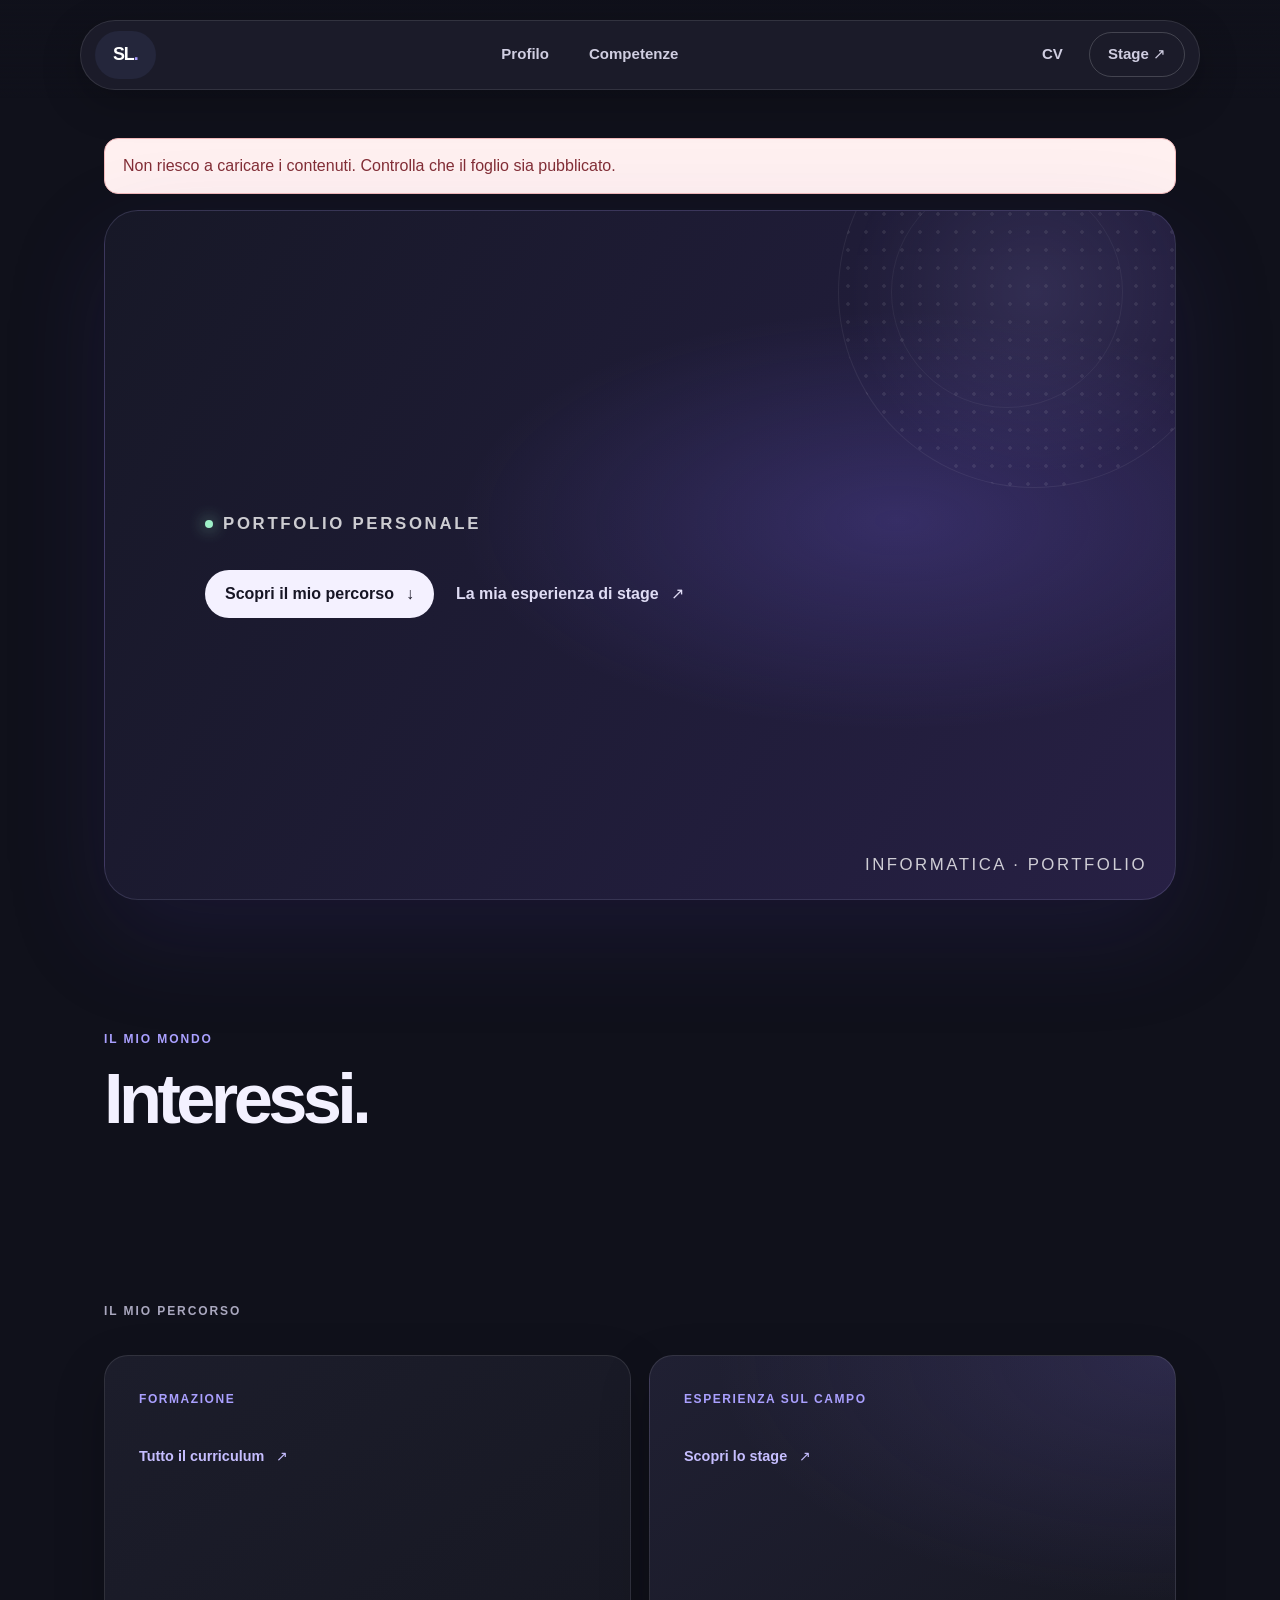
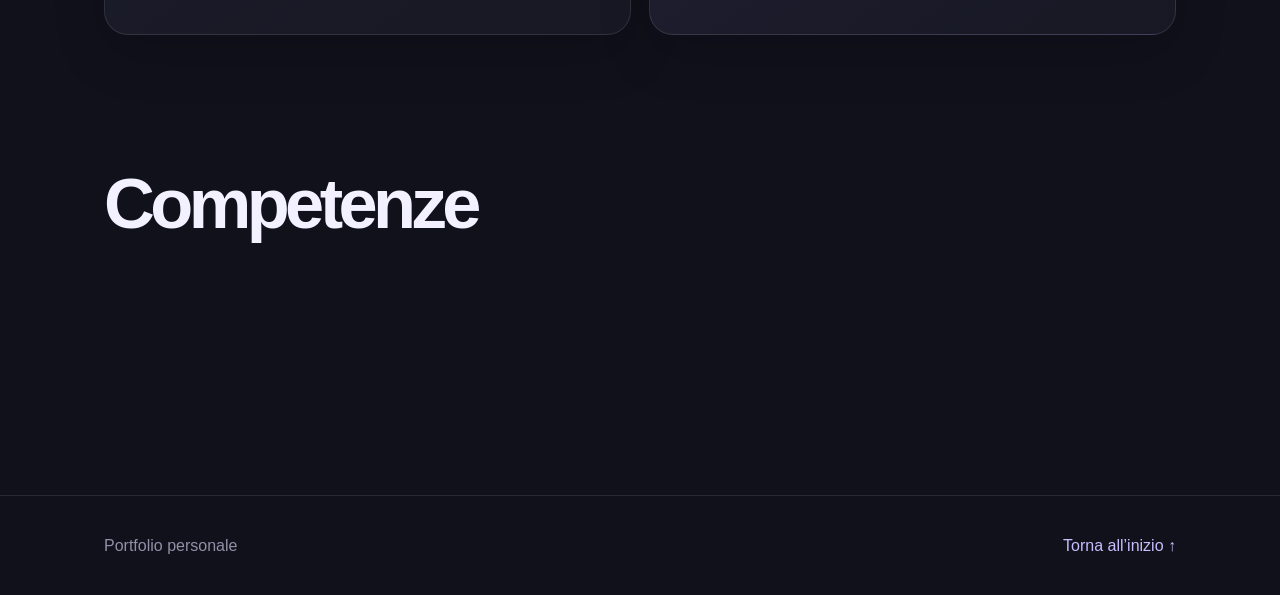
==== index.html @ 1dff55a6 "Add files via upload" ====
<!DOCTYPE html>
<html lang="it">
<head>
  <meta charset="UTF-8">
  <meta name="viewport" content="width=device-width, initial-scale=1">
  <meta name="theme-color" content="#10111b">
  <title>Portfolio personale</title>
  <link rel="stylesheet" href="style.css">
</head>
<body class="home-page">
  <div id="cursore" aria-hidden="true"></div>

  <header>
    <nav class="nav-portafoglio" aria-label="Navigazione principale">
      <a class="marchio" href="#presentazione" aria-current="page" aria-label="Torna all'inizio">SL<span>.</span></a>
      <div class="nav-sezioni">
        <a href="#profilo">Profilo</a>
        <a href="#competenze">Competenze</a>
      </div>
      <div class="nav-pagine">
        <a href="cv.html">CV</a>
        <a href="stage.html">Stage <span aria-hidden="true">↗</span></a>
      </div>
    </nav>
  </header>

  <main>
    <p id="messaggio-errore" hidden></p>

    <section id="presentazione" class="hero" aria-labelledby="nome">
      <canvas id="hero-canvas" class="hero-canvas" aria-hidden="true"></canvas>
      <div class="hero-copy">
        <p class="sovratitolo"><span class="stato-punto"></span> Portfolio personale</p>
        <h1 id="nome"></h1>
        <h2 id="qualifica"></h2>
        <p id="testo" class="hero-descrizione"></p>
        <div class="hero-azioni">
          <a class="pulsante pulsante-chiaro" href="#percorso">Scopri il mio percorso <span aria-hidden="true">↓</span></a>
          <a class="link-hero" href="stage.html">La mia esperienza di stage <span aria-hidden="true">↗</span></a>
        </div>
      </div>
      <p class="hero-coordinate" aria-hidden="true">INFORMATICA · PORTFOLIO</p>
    </section>

    <section id="profilo" class="sezione-portfolio sezione-interessi" aria-labelledby="titolo-interessi">
      <div class="intestazione-sezione">
        <p class="sovratitolo">Il mio mondo</p>
        <h2 id="titolo-interessi">Interessi.</h2>
      </div>
      <div id="lista-passioni"></div>
    </section>

    <section id="percorso" class="sezione-portfolio" aria-labelledby="etichetta-percorso">
      <div class="intestazione-sezione">
        <p id="etichetta-percorso" class="sovratitolo">Il mio percorso</p>
      </div>
      <p id="errore-profilo" class="errore-sezione" hidden></p>
      <div class="griglia-profilo">
        <article class="pannello-profilo">
          <p class="etichetta-pannello">Formazione</p>
          <div id="anteprima-formazione"></div>
          <a class="link-sezione" href="cv.html">Tutto il curriculum <span aria-hidden="true">↗</span></a>
        </article>
        <article class="pannello-profilo pannello-stage">
          <p class="etichetta-pannello">Esperienza sul campo</p>
          <div id="anteprima-stage"></div>
          <a class="link-sezione" href="stage.html">Scopri lo stage <span aria-hidden="true">↗</span></a>
        </article>
      </div>
    </section>

    <section id="competenze" class="sezione-portfolio" aria-labelledby="titolo-competenze">
      <div class="intestazione-sezione">
        <h2 id="titolo-competenze">Competenze</h2>
      </div>
      <div id="lista-competenze" class="lista-competenze"></div>
    </section>
  </main>

  <footer class="footer-portfolio">
    <span>Portfolio personale</span>
    <a href="#presentazione">Torna all’inizio ↑</a>
  </footer>

  <script src="script.js"></script>
</body>
</html>
---- style.css ----
:root {
  font-family: "Segoe UI", Arial, sans-serif;
  color: #1d2033;
  background: #f7f8fc;
  font-synthesis: none;
  text-rendering: optimizeLegibility;
  --colore-testo: #1d2033;
  --colore-secondario: #6d7185;
  --colore-accento: #6258d9;
  --bordo: #e5e7f0;
  --ombra-card: 0 14px 38px rgba(31, 35, 68, 0.07);
}

@view-transition {
  navigation: auto;
}

::view-transition-old(root) {
  animation: pagina-esce 180ms ease-in both;
}

::view-transition-new(root) {
  animation: pagina-entra 650ms cubic-bezier(0.2, 0.75, 0.3, 1) both;
}

@keyframes pagina-esce {
  to {
    opacity: 0;
    filter: blur(6px);
    transform: scale(0.99);
  }
}

@keyframes pagina-entra {
  from {
    opacity: 0;
    filter: blur(12px);
    clip-path: inset(0 0 12% 0 round 28px);
    transform: translateY(18px) scale(0.985);
  }
  to {
    opacity: 1;
    filter: blur(0);
    clip-path: inset(0 0 0 0 round 0);
    transform: translateY(0) scale(1);
  }
}

* {
  box-sizing: border-box;
}

body {
  min-width: 320px;
  min-height: 100vh;
  margin: 0;
  color: var(--colore-testo);
  line-height: 1.65;
  background:
    radial-gradient(ellipse at 8% 0%, rgba(221, 218, 255, 0.65), transparent 34rem),
    #f7f8fc;
}

header {
  position: sticky;
  top: 0;
  z-index: 10;
  padding: 18px 20px 8px;
  background: rgba(247, 248, 252, 0.86);
  backdrop-filter: blur(14px);
}

nav {
  display: flex;
  width: min(100%, 1120px);
  flex-wrap: wrap;
  align-items: center;
  gap: 8px;
  margin: 0 auto;
  padding: 8px;
  border: 1px solid rgba(229, 231, 240, 0.9);
  border-radius: 999px;
  background: rgba(255, 255, 255, 0.9);
  box-shadow: 0 6px 24px rgba(31, 35, 68, 0.06);
}

nav a {
  padding: 9px 18px;
  border-radius: 999px;
  color: #51556b;
  font-size: 0.94rem;
  font-weight: 600;
  text-decoration: none;
  transition: color 160ms ease, background 160ms ease, transform 160ms ease;
}

nav a:hover {
  color: var(--colore-accento);
  background: #f0efff;
}

nav a[aria-current="page"] {
  color: white;
  background: #24263b;
}

main {
  width: min(100%, 1120px);
  margin: 0 auto;
  padding: 48px 24px 88px;
  animation: contenuto-entra 850ms cubic-bezier(0.2, 0.75, 0.3, 1) both;
}

@keyframes contenuto-entra {
  from {
    opacity: 0;
    filter: blur(9px);
    transform: translateY(22px) scale(0.99);
  }
  to {
    opacity: 1;
    filter: blur(0);
    transform: translateY(0) scale(1);
  }
}

main > h1 {
  margin: 0 0 38px;
  font-size: clamp(2.6rem, 7vw, 4.8rem);
  line-height: 1.05;
  letter-spacing: -0.065em;
}

main > section:not(#presentazione) {
  margin-top: 58px;
}

main > section:not(#presentazione) > h2 {
  margin: 0 0 22px;
  font-size: clamp(1.55rem, 3vw, 2rem);
  line-height: 1.2;
  letter-spacing: -0.035em;
}

#presentazione {
  position: relative;
  isolation: isolate;
  display: flex;
  min-height: 340px;
  flex-wrap: wrap;
  align-items: center;
  gap: 32px;
  margin: 10px 0 64px;
  padding: clamp(32px, 7vw, 76px);
  overflow: hidden;
  border: 1px solid rgba(255, 255, 255, 0.12);
  border-radius: 30px;
  color: white;
  background:
    radial-gradient(ellipse at 88% 15%, rgba(145, 131, 255, 0.55), transparent 28rem),
    linear-gradient(125deg, #20233d 5%, #34325f 58%, #51478c 100%);
  box-shadow: 0 24px 60px rgba(43, 40, 91, 0.2);
}

#presentazione::after {
  position: absolute;
  z-index: -1;
  top: -115px;
  right: -55px;
  width: 390px;
  height: 390px;
  border: 1px solid rgba(255, 255, 255, 0.16);
  border-radius: 50%;
  background:
    radial-gradient(circle, rgba(255, 255, 255, 0.2) 1.5px, transparent 2px) 0 0 / 18px 18px,
    radial-gradient(circle at 50% 50%, rgba(180, 170, 255, 0.28), transparent 68%);
  content: "";
  animation: orbita-leggera 24s linear infinite;
}

#presentazione::before {
  position: absolute;
  z-index: -1;
  top: -35px;
  right: 52px;
  width: 230px;
  height: 230px;
  border: 1px solid rgba(255, 255, 255, 0.13);
  border-radius: 50%;
  content: "";
  animation: fluttua 7s ease-in-out infinite;
}

#presentazione > div {
  position: relative;
  z-index: 1;
  flex: 1 1 300px;
}

#presentazione h1 {
  margin: 0;
  font-size: clamp(3rem, 8vw, 6.1rem);
  line-height: 0.98;
  letter-spacing: -0.075em;
}

#presentazione h2 {
  margin: 18px 0 0;
  color: #c4c0ff;
  font-size: clamp(1.1rem, 2.6vw, 1.55rem);
  font-weight: 600;
}

#presentazione p {
  max-width: 58ch;
  margin: 18px 0 0;
  color: rgba(255, 255, 255, 0.78);
  font-size: 1.05rem;
}

#foto {
  position: relative;
  z-index: 1;
  width: 190px;
  height: 190px;
  flex: 0 0 190px;
  border: 4px solid rgba(255, 255, 255, 0.72);
  border-radius: 50%;
  object-fit: cover;
  box-shadow: 0 12px 34px rgba(0, 0, 0, 0.2);
}

#lista-passioni {
  display: grid;
  grid-template-columns: repeat(auto-fit, minmax(min(100%, 250px), 1fr));
  gap: 20px;
}

.card {
  position: relative;
  min-width: 0;
  padding: 22px;
  border: 1px solid var(--bordo);
  border-radius: 20px;
  background: rgba(255, 255, 255, 0.92);
  box-shadow: var(--ombra-card);
  transition: transform 180ms ease, box-shadow 180ms ease, border-color 180ms ease;
}

.card::after {
  position: absolute;
  inset: 0;
  border-radius: inherit;
  background: radial-gradient(
    280px circle at var(--luce-x, 50%) var(--luce-y, 0%),
    rgba(112, 100, 232, 0.11),
    transparent 72%
  );
  content: "";
  opacity: 0;
  pointer-events: none;
  transition: opacity 220ms ease;
}

.card:hover {
  transform: translateY(-6px) scale(1.01);
  border-color: #d3d0fa;
  box-shadow: 0 20px 42px rgba(31, 35, 68, 0.11);
}

.card:hover::after {
  opacity: 1;
}

#lista-passioni .card {
  padding: 0 0 22px;
  overflow: hidden;
}

#lista-passioni .card img {
  display: block;
  width: 100%;
  height: auto;
  aspect-ratio: 3 / 2;
  margin: 0 0 18px;
  border-radius: 19px 19px 0 0;
  background: #eef0f7;
  object-fit: contain;
  transition: transform 350ms cubic-bezier(0.2, 0.75, 0.3, 1);
}

#lista-passioni .card:hover img {
  transform: scale(1.035);
}

#lista-passioni .card h3,
#lista-passioni .card p {
  margin-right: 22px;
  margin-left: 22px;
}

#lista-passioni .card h3 {
  margin-top: 0;
  margin-bottom: 6px;
  font-size: 1.15rem;
}

#lista-passioni .card p,
.card p {
  color: var(--colore-secondario);
}

.lista-cv {
  display: grid;
  grid-template-columns: repeat(auto-fit, minmax(min(100%, 245px), 1fr));
  gap: 16px;
}

.lista-cv .card h3 {
  margin: 0 0 8px;
  font-size: 1.08rem;
}

.lista-cv .card p {
  margin: 6px 0 0;
}

.lista-stage {
  display: flex;
  flex-direction: column;
  gap: 28px;
}

.stage-card {
  display: flow-root;
}

.stage-card h2 {
  margin-top: 0;
  font-size: 1.45rem;
  letter-spacing: -0.03em;
}

.stage-card h3,
.stage-blocco > h3 {
  margin-bottom: 8px;
  font-size: 1.05rem;
}

.stage-card img {
  display: block;
  width: 155px;
  max-width: 40%;
  height: auto;
  float: left;
  margin: 0 22px 16px 0;
  border: 1px solid var(--bordo);
  border-radius: 14px;
}

.stage-card p {
  margin: 6px 0;
}

.stage-card ul {
  margin-top: 4px;
  padding-left: 22px;
  color: var(--colore-secondario);
}

.stage-relazione-testo {
  margin: 0;
  padding: 22px 24px;
  border-left: 3px solid #8a82ed;
  border-radius: 0 16px 16px 0;
  color: #555a70;
  background: rgba(255, 255, 255, 0.72);
  white-space: pre-line;
}

.competenza {
  margin-bottom: 20px;
}

.competenza p {
  display: flex;
  justify-content: space-between;
  margin: 0 0 8px;
  font-weight: 600;
}

.barra {
  height: 10px;
  overflow: hidden;
  border-radius: 999px;
  background: #e5e6f0;
}

.barra-piena {
  height: 100%;
  border-radius: inherit;
  background: linear-gradient(90deg, #6f65e8, #9b75ef);
  transform: scaleX(0);
  transform-origin: left;
  transition: transform 900ms cubic-bezier(0.2, 0.75, 0.3, 1);
}

.barra-piena.completa {
  transform: scaleX(1);
}

.entra {
  opacity: 0;
  transform: translateY(18px);
  transition:
    opacity 650ms ease var(--ritardo, 0ms),
    transform 650ms cubic-bezier(0.2, 0.75, 0.3, 1) var(--ritardo, 0ms);
}

.entra.visibile {
  opacity: 1;
  transform: translateY(0);
}

@keyframes orbita-leggera {
  to {
    transform: rotate(360deg);
  }
}

@keyframes fluttua {
  0%, 100% {
    transform: translateY(0);
  }
  50% {
    transform: translateY(14px);
  }
}

#messaggio-errore {
  padding: 14px 18px;
  border: 1px solid #f3babb;
  border-radius: 14px;
  color: #832e36;
  background: #fff0f0;
}

footer {
  display: flex;
  min-height: 100px;
  flex-wrap: wrap;
  align-items: center;
  justify-content: space-between;
  gap: 16px;
  padding: 24px max(24px, calc((100% - 1072px) / 2));
  border-top: 1px solid var(--bordo);
  color: var(--colore-secondario);
  background: rgba(255, 255, 255, 0.68);
}

footer p {
  margin: 4px 0;
}

@media (max-width: 600px) {
  header {
    padding: 12px 12px 4px;
  }

  nav {
    justify-content: center;
    gap: 2px;
    padding: 6px;
  }

  nav a {
    padding: 8px 13px;
    font-size: 0.9rem;
  }

  main {
    padding: 32px 16px 60px;
  }

  #presentazione {
    min-height: 0;
    gap: 24px;
    margin-top: 8px;
    margin-bottom: 48px;
    padding: 34px 26px;
    border-radius: 24px;
  }

  #foto {
    width: 138px;
    height: 138px;
    flex-basis: 138px;
  }

  main > section:not(#presentazione) {
    margin-top: 44px;
  }

  .stage-card img {
    width: 112px;
    margin-right: 16px;
  }

  .stage-relazione-testo {
    padding: 18px;
  }
}

@media (prefers-reduced-motion: reduce) {
  *,
  *::before,
  *::after {
    scroll-behavior: auto !important;
    animation-duration: 0.01ms !important;
    transition-duration: 0.01ms !important;
  }
}

/* Portfolio interattivo */
.home-page {
  --colore-testo: #f4f2ff;
  --colore-secondario: #aaa8bf;
  --colore-accento: #aaa0ff;
  --bordo: rgba(255, 255, 255, 0.1);
  --ombra-card: 0 18px 52px rgba(0, 0, 0, 0.2);
  color: var(--colore-testo);
  background: #10111b;
}

  .pagina-portfolio {
    --colore-testo: #f4f2ff;
    --colore-secondario: #aaa8bf;
    --colore-accento: #aaa0ff;
    --bordo: rgba(255, 255, 255, 0.1);
    --ombra-card: 0 18px 52px rgba(0, 0, 0, 0.2);
    color: var(--colore-testo);
    background: #10111b;
  }

  .pagina-portfolio header {
    padding: 20px 24px 8px;
    background: linear-gradient(rgba(16, 17, 27, 0.92), rgba(16, 17, 27, 0));
    backdrop-filter: none;
  }

  .pagina-portfolio main {
    padding-top: 30px;
  }

  .pagina-portfolio main > h1 {
    color: #f3f1ff;
  }

  .pagina-portfolio main > section:not(#presentazione) > h2 {
    color: #f3f1ff;
  }

  .pagina-portfolio .card {
    border-color: rgba(255, 255, 255, 0.1);
    background: #1b1c29;
  }

  .pagina-portfolio .card h3,
  .pagina-portfolio .stage-card h2 {
    color: #f4f2ff;
  }

  .pagina-portfolio .stage-relazione-testo {
    border-left-color: #8a82ed;
    color: #cfcede;
    background: #1b1c29;
  }

  .pagina-portfolio footer {
    border-color: rgba(255, 255, 255, 0.1);
    color: #9290a8;
    background: #10111b;
  }

  .pagina-portfolio #messaggio-errore {
    border-color: rgba(240, 130, 145, 0.3);
    color: #ffc7d0;
    background: rgba(110, 34, 52, 0.2);
  }

  .home-page header {
    padding: 20px 24px 8px;
    background: linear-gradient(rgba(16, 17, 27, 0.92), rgba(16, 17, 27, 0));
    backdrop-filter: none;
  }

  .nav-portafoglio {
    justify-content: space-between;
    gap: 16px;
    padding: 10px 14px;
    border-color: rgba(255, 255, 255, 0.1);
    background: rgba(31, 31, 47, 0.78);
    box-shadow: 0 12px 40px rgba(0, 0, 0, 0.22);
    backdrop-filter: blur(16px);
  }

  .nav-portafoglio a {
    color: #d0cee1;
  }

  .nav-portafoglio a:hover {
    color: white;
    background: rgba(168, 156, 255, 0.12);
  }

  .nav-portafoglio .marchio {
    color: white;
    font-size: 1.12rem;
    font-weight: 800;
    letter-spacing: -0.06em;
  }

  .marchio span {
    color: #a99cff;
  }

  .nav-sezioni,
  .nav-pagine {
    display: flex;
    align-items: center;
    gap: 4px;
  }

  .nav-pagine {
    gap: 8px;
  }

  .nav-pagine a:last-child {
    border: 1px solid rgba(255, 255, 255, 0.18);
  }

  .home-page main {
    padding-top: 24px;
  }

  .home-page #presentazione {
    min-height: min(690px, calc(100svh - 120px));
    align-items: center;
    margin: 0 0 130px;
    padding: clamp(38px, 8vw, 100px);
    border: 1px solid rgba(193, 183, 255, 0.16);
    border-radius: 34px;
    background:
      radial-gradient(ellipse at 74% 45%, rgba(111, 91, 216, 0.27), transparent 39%),
      linear-gradient(120deg, #171827, #211d3b 65%, #272044);
    box-shadow: 0 36px 100px rgba(74, 56, 162, 0.17);
  }

  .hero-canvas {
    position: absolute;
    z-index: 0;
    inset: 0;
    width: 100%;
    height: 100%;
    opacity: 0.85;
    pointer-events: none;
  }

  .home-page #presentazione::before,
  .home-page #presentazione::after {
    opacity: 0.42;
  }

  .home-page .hero-copy {
    max-width: 720px;
  }

  .sovratitolo {
    margin: 0 0 18px;
    color: #aaa0ff;
    font-size: 0.75rem;
    font-weight: 700;
    letter-spacing: 0.16em;
    text-transform: uppercase;
  }

  .hero-copy .sovratitolo {
    display: flex;
    align-items: center;
    gap: 10px;
    color: #c4bbff;
  }

  .stato-punto {
    width: 8px;
    height: 8px;
    border-radius: 50%;
    background: #9ff1c8;
    box-shadow: 0 0 16px rgba(159, 241, 200, 0.9);
  }

  .home-page #presentazione h1 {
    max-width: 800px;
    overflow-wrap: anywhere;
    font-size: clamp(3.5rem, 10vw, 8rem);
  }

  .home-page #presentazione h2 {
    margin-top: 22px;
    color: #b9afff;
    font-size: clamp(1.2rem, 3vw, 1.8rem);
  }

  .home-page #presentazione .hero-descrizione {
    max-width: 54ch;
    margin-top: 20px;
    color: #cfcede;
  }

  .hero-azioni {
    display: flex;
    flex-wrap: wrap;
    align-items: center;
    gap: 22px;
    margin-top: 32px;
  }

  .pulsante,
  .link-hero,
  .link-sezione {
    display: inline-flex;
    align-items: center;
    justify-content: center;
    gap: 12px;
    font-weight: 650;
    text-decoration: none;
    transition: transform 180ms ease, color 180ms ease, background 180ms ease;
  }

  .pulsante {
    min-height: 48px;
    padding: 0 20px;
    border-radius: 999px;
  }

  .pulsante-chiaro {
    color: #171625;
    background: #f4f1ff;
  }

  .pulsante:hover,
  .link-hero:hover,
  .link-sezione:hover {
    transform: translateY(-2px);
  }

  .pulsante-chiaro:hover {
    background: white;
  }

  .link-hero {
    color: #dfdcf4;
  }

  .hero-coordinate {
    position: absolute;
    right: 28px;
    bottom: 20px;
    margin: 0;
    color: rgba(224, 220, 255, 0.5);
    font-size: 0.65rem;
    letter-spacing: 0.15em;
  }

.home-page main > section.sezione-portfolio:not(#presentazione) {
    margin-top: 0;
    margin-bottom: 132px;
    scroll-margin-top: 110px;
  }

  .intestazione-sezione {
    max-width: 660px;
    margin-bottom: 34px;
  }

  .intestazione-sezione .sovratitolo {
    margin-bottom: 12px;
  }

  .home-page .intestazione-sezione h2,
  .sezione-contatti h2 {
    margin: 0;
    color: #f3f1ff;
    font-size: clamp(2.2rem, 5.5vw, 4.6rem);
    line-height: 1.05;
    letter-spacing: -0.065em;
  }

  .intestazione-sezione > p:last-child,
  .sezione-contatti > p:not(.sovratitolo) {
    max-width: 58ch;
    color: var(--colore-secondario);
  }

  .griglia-profilo {
    display: grid;
    grid-template-columns: repeat(2, minmax(0, 1fr));
    gap: 18px;
  }

  .pannello-profilo {
    min-height: 280px;
    padding: clamp(22px, 4vw, 34px);
    border: 1px solid rgba(255, 255, 255, 0.1);
    border-radius: 24px;
    background: linear-gradient(145deg, #1c1d2b, #171823);
    box-shadow: var(--ombra-card);
  }

  .pannello-stage {
    background:
      radial-gradient(ellipse at 100% 0%, rgba(116, 98, 205, 0.2), transparent 62%),
      linear-gradient(145deg, #202033, #171823);
  }

  .etichetta-pannello {
    margin: 0 0 25px;
    color: #aaa0ff;
    font-size: 0.75rem;
    font-weight: 700;
    letter-spacing: 0.13em;
    text-transform: uppercase;
  }

  .riga-percorso {
    padding: 0 0 16px;
    margin-bottom: 16px;
    border-bottom: 1px solid rgba(255, 255, 255, 0.09);
  }

  .riga-percorso:last-child {
    border-bottom: 0;
  }

  .riga-percorso h3 {
    margin: 5px 0;
    color: #f4f2ff;
    font-size: 1.16rem;
  }

  .riga-percorso p {
    margin: 4px 0;
    color: #aaa8bf;
  }

  .riga-percorso .periodo-percorso {
    color: #b9afff;
    font-size: 0.78rem;
    font-weight: 650;
    letter-spacing: 0.04em;
  }

  .link-sezione {
    margin-top: 10px;
    color: #c6beff;
    font-size: 0.9rem;
  }

  .interessi-profilo {
    margin-top: 42px;
  }

  .interessi-profilo > .etichetta-pannello {
    margin-bottom: 16px;
  }

  .home-page #lista-passioni .card {
    border-color: rgba(255, 255, 255, 0.1);
    background: #1b1c29;
  }

  .home-page #lista-passioni .card h3 {
    color: #f5f3ff;
  }

  .home-page #lista-passioni .card p {
    color: #aaa8bf;
  }

  .home-page #lista-passioni .card img {
    background: #222334;
  }

  .lista-competenze {
    display: grid;
    grid-template-columns: repeat(auto-fit, minmax(min(100%, 280px), 1fr));
    gap: 16px;
  }

  .home-page .competenza {
    padding: 22px;
    margin: 0;
    border: 1px solid rgba(255, 255, 255, 0.09);
    border-radius: 18px;
    background: #1b1c29;
  }

  .home-page .competenza p {
    color: #f1efff;
  }

  .home-page .barra {
    background: #303044;
  }

  .contenuto-da-completare {
    display: flex;
    min-height: 210px;
    align-items: center;
    gap: 26px;
    padding: 28px;
    border: 1px dashed rgba(185, 175, 255, 0.28);
    border-radius: 24px;
    background: radial-gradient(ellipse at 15% 50%, rgba(99, 82, 185, 0.12), transparent 55%);
  }

  .contenuto-da-completare p {
    max-width: 42ch;
    margin: 0;
    color: #b8b5ca;
    font-size: 1.05rem;
  }

  .numero-sezione {
    color: rgba(170, 160, 255, 0.28);
    font-size: clamp(3rem, 10vw, 6rem);
    font-weight: 800;
    letter-spacing: -0.08em;
  }

  .sezione-contatti {
    padding: clamp(26px, 6vw, 58px);
    border: 1px solid rgba(255, 255, 255, 0.1);
    border-radius: 28px;
    background:
      radial-gradient(ellipse at 90% 10%, rgba(115, 96, 212, 0.25), transparent 45%),
      #1a1a2a;
  }

  .sezione-contatti h2 {
    max-width: 800px;
  }

  .sezione-contatti > p:not(.sovratitolo) {
    max-width: 55ch;
    margin-bottom: 0;
  }

  .footer-portfolio {
    display: flex;
    justify-content: space-between;
    gap: 18px;
    padding: 26px max(24px, calc((100% - 1072px) / 2));
    border-color: rgba(255, 255, 255, 0.1);
    color: #9290a8;
    background: #10111b;
  }

  .footer-portfolio a {
    color: #c6beff;
    text-decoration: none;
  }

  .errore-sezione {
    padding: 14px;
    border: 1px solid rgba(240, 130, 145, 0.3);
    border-radius: 12px;
    color: #ffc7d0;
    background: rgba(110, 34, 52, 0.2);
  }

  #cursore {
    position: fixed;
    z-index: 100;
    top: 0;
    left: 0;
    width: 14px;
    height: 14px;
    border: 1px solid rgba(228, 222, 255, 0.9);
    border-radius: 50%;
    background: rgba(183, 169, 255, 0.38);
    opacity: 0;
    pointer-events: none;
    transition: width 180ms ease, height 180ms ease, background 180ms ease, opacity 180ms ease;
  }

  .cursore-attivo,
  .cursore-attivo a,
  .cursore-attivo button {
    cursor: none;
  }

  .cursore-attivo #cursore {
    opacity: 1;
  }

  #cursore.cursore-attivo {
    width: 38px;
    height: 38px;
    background: rgba(183, 169, 255, 0.16);
  }

  @media (max-width: 700px) {
    .pagina-portfolio header {
      padding: 12px 12px 4px;
    }

    .pagina-portfolio main {
      padding: 24px 16px 60px;
    }

    .home-page header {
      padding: 12px 12px 4px;
    }

    .nav-portafoglio {
      flex-wrap: wrap;
      gap: 4px;
      padding: 7px;
    }

    .nav-portafoglio a {
      padding: 8px 10px;
      font-size: 0.82rem;
    }

    .nav-sezioni {
      order: 3;
      width: 100%;
      justify-content: center;
      border-top: 1px solid rgba(255, 255, 255, 0.08);
      padding-top: 4px;
    }

    .home-page main {
      padding: 20px 16px 58px;
    }

    .home-page #presentazione {
      min-height: 570px;
      margin-bottom: 88px;
      padding: 34px 25px;
      border-radius: 26px;
    }

    .home-page #presentazione h1 {
      font-size: clamp(3rem, 14vw, 5.4rem);
    }

    .hero-coordinate {
      right: 17px;
      font-size: 0.55rem;
    }

    .home-page main > section.sezione-portfolio:not(#presentazione) {
      margin-bottom: 90px;
    }

    .griglia-profilo {
      grid-template-columns: 1fr;
    }

    .contenuto-da-completare {
      min-height: 170px;
      gap: 16px;
      padding: 20px;
    }

    #cursore,
    #cursore.cursore-attivo {
      display: none;
    }

    .cursore-attivo,
    .cursore-attivo a,
    .cursore-attivo button {
      cursor: auto;
    }
  }

  .entra {
    opacity: 1;
    transform: none;
  }

  .barra-piena {
    transform: none;
  }

  main {
    animation: none;
  }

  ::view-transition-old(root),
  ::view-transition-new(root) {
    animation-duration: 0.01ms !important;
  }
}
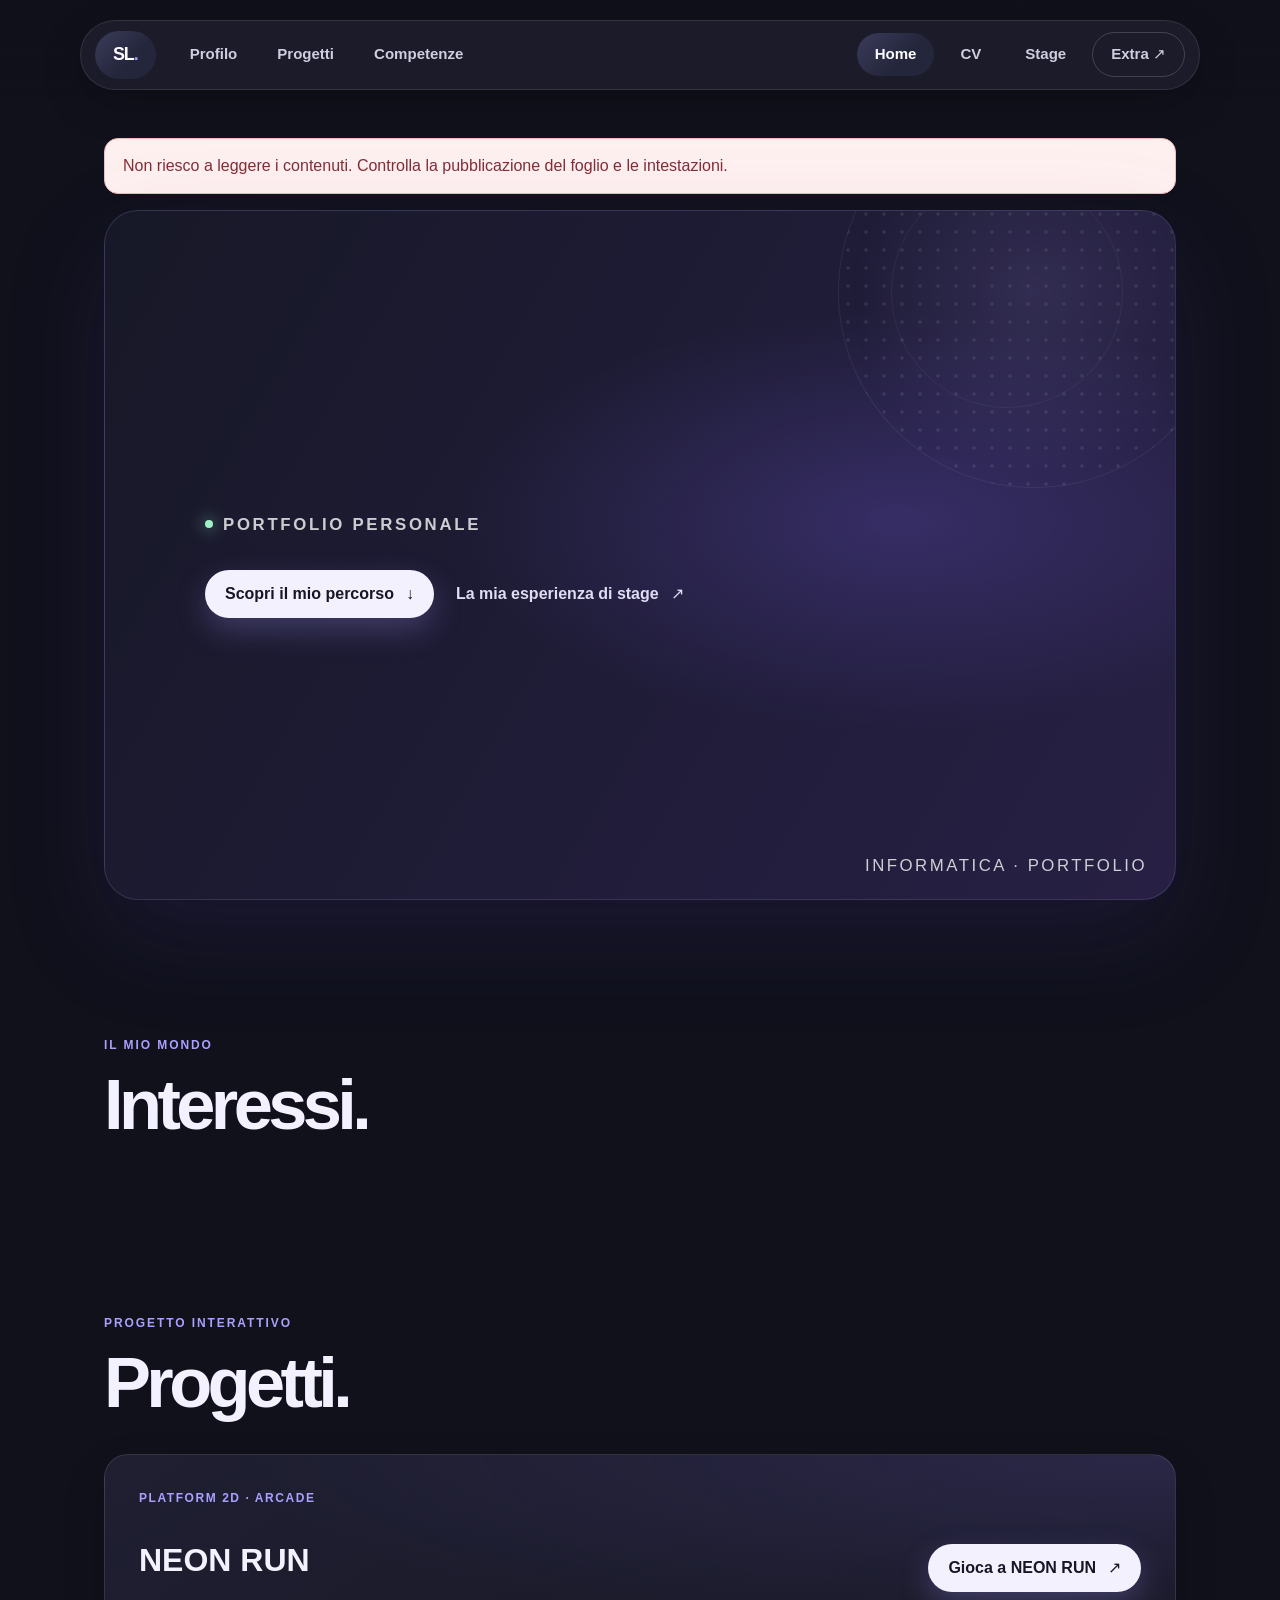
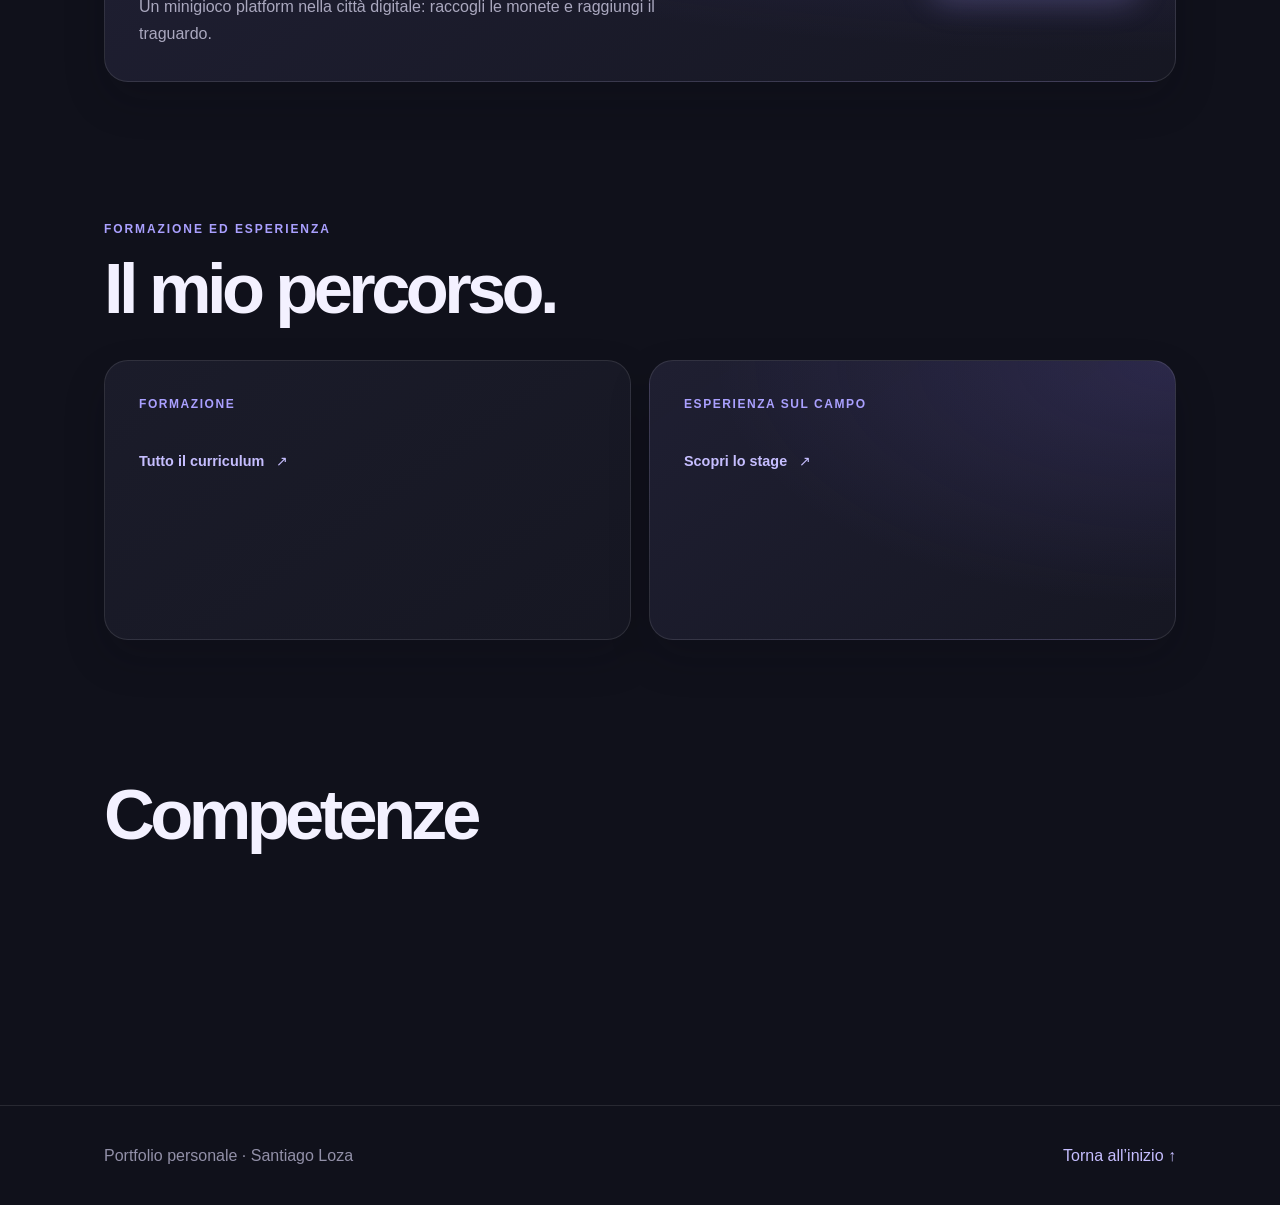
==== commit 35c2a7ea: "Add files via upload" ====
--- a/index.html
+++ b/index.html
@@ -4,27 +4,37 @@
   <meta charset="UTF-8">
   <meta name="viewport" content="width=device-width, initial-scale=1">
   <meta name="theme-color" content="#10111b">
-  <title>Portfolio personale</title>
+  <meta name="description" content="Portfolio personale di Santiago Loza: percorso scolastico, competenze informatiche, esperienza di stage e progetti.">
+  <title>Santiago Loza - Portfolio personale</title>
   <link rel="stylesheet" href="style.css">
 </head>
 <body class="home-page">
   <div id="cursore" aria-hidden="true"></div>
+  <a class="salta-contenuto" href="#contenuto-principale">Salta al contenuto</a>
 
   <header>
     <nav class="nav-portafoglio" aria-label="Navigazione principale">
       <a class="marchio" href="#presentazione" aria-current="page" aria-label="Torna all'inizio">SL<span>.</span></a>
-      <div class="nav-sezioni">
-        <a href="#profilo">Profilo</a>
-        <a href="#competenze">Competenze</a>
-      </div>
-      <div class="nav-pagine">
-        <a href="cv.html">CV</a>
-        <a href="stage.html">Stage <span aria-hidden="true">↗</span></a>
+      <button class="nav-toggle" type="button" aria-controls="menu-navigazione" aria-expanded="false" aria-label="Apri navigazione">
+        <span></span><span></span><span></span>
+      </button>
+      <div class="nav-menu" id="menu-navigazione">
+        <div class="nav-sezioni">
+          <a href="#profilo">Profilo</a>
+          <a href="#progetti">Progetti</a>
+          <a href="#competenze">Competenze</a>
+        </div>
+        <div class="nav-pagine">
+          <a href="index.html" aria-current="page">Home</a>
+          <a href="cv.html">CV</a>
+          <a href="stage.html">Stage</a>
+          <a href="extra.html">Extra <span aria-hidden="true">↗</span></a>
+        </div>
       </div>
     </nav>
   </header>
 
-  <main>
+  <main id="contenuto-principale" tabindex="-1">
     <p id="messaggio-errore" hidden></p>
 
     <section id="presentazione" class="hero" aria-labelledby="nome">
@@ -50,9 +60,29 @@
       <div id="lista-passioni"></div>
     </section>
 
+    <section id="progetti" class="sezione-portfolio" aria-labelledby="titolo-progetti">
+      <div class="intestazione-sezione">
+        <p class="sovratitolo">Progetto interattivo</p>
+        <h2 id="titolo-progetti">Progetti.</h2>
+      </div>
+      <article class="pannello-profilo pannello-stage progetto-neon-run">
+        <div>
+          <p class="etichetta-pannello">Platform 2D · Arcade</p>
+          <h3>NEON RUN</h3>
+          <p class="progetto-neon-descrizione">
+            Un minigioco platform nella città digitale: raccogli le monete e raggiungi il traguardo.
+          </p>
+        </div>
+        <a class="pulsante pulsante-chiaro" href="gioco.html">
+          Gioca a NEON RUN <span aria-hidden="true">↗</span>
+        </a>
+      </article>
+    </section>
+
     <section id="percorso" class="sezione-portfolio" aria-labelledby="etichetta-percorso">
       <div class="intestazione-sezione">
-        <p id="etichetta-percorso" class="sovratitolo">Il mio percorso</p>
+        <p class="sovratitolo">Formazione ed esperienza</p>
+        <h2 id="etichetta-percorso">Il mio percorso.</h2>
       </div>
       <p id="errore-profilo" class="errore-sezione" hidden></p>
       <div class="griglia-profilo">
@@ -78,7 +108,7 @@
   </main>
 
   <footer class="footer-portfolio">
-    <span>Portfolio personale</span>
+    <span>Portfolio personale · Santiago Loza</span>
     <a href="#presentazione">Torna all’inizio ↑</a>
   </footer>
 
--- a/style.css
+++ b/style.css
@@ -58,7 +58,20 @@
   line-height: 1.65;
   background:
     radial-gradient(ellipse at 8% 0%, rgba(221, 218, 255, 0.65), transparent 34rem),
-    #f7f8fc;
+    linear-gradient(180deg, #f8f9ff 0%, #eff2fb 100%);
+}
+
+body::before {
+  position: fixed;
+  inset: 0 auto auto 0;
+  z-index: -1;
+  width: 28rem;
+  height: 28rem;
+  border-radius: 50%;
+  background: rgba(166, 156, 255, 0.12);
+  filter: blur(80px);
+  content: "";
+  pointer-events: none;
 }
 
 header {
@@ -240,10 +253,11 @@
   position: relative;
   min-width: 0;
   padding: 22px;
-  border: 1px solid var(--bordo);
-  border-radius: 20px;
-  background: rgba(255, 255, 255, 0.92);
-  box-shadow: var(--ombra-card);
+  border: 1px solid rgba(170, 175, 214, 0.4);
+  border-radius: 22px;
+  background:
+    linear-gradient(180deg, rgba(255, 255, 255, 0.96), rgba(248, 249, 255, 0.9));
+  box-shadow: 0 18px 44px rgba(39, 45, 80, 0.08);
   transition: transform 180ms ease, box-shadow 180ms ease, border-color 180ms ease;
 }
 
@@ -264,8 +278,8 @@
 
 .card:hover {
   transform: translateY(-6px) scale(1.01);
-  border-color: #d3d0fa;
-  box-shadow: 0 20px 42px rgba(31, 35, 68, 0.11);
+  border-color: rgba(123, 111, 232, 0.45);
+  box-shadow: 0 22px 46px rgba(31, 35, 68, 0.12);
 }
 
 .card:hover::after {
@@ -516,8 +530,13 @@
   *::before,
   *::after {
     scroll-behavior: auto !important;
-    animation-duration: 0.01ms !important;
-    transition-duration: 0.01ms !important;
+    animation: none !important;
+    transition: none !important;
+  }
+
+  ::view-transition-old(root),
+  ::view-transition-new(root) {
+    animation: none !important;
   }
 }
 
@@ -588,6 +607,113 @@
     background: rgba(110, 34, 52, 0.2);
   }
 
+  .extra-intestazione {
+    max-width: 760px;
+    margin-bottom: 42px;
+  }
+
+  .extra-intestazione .sovratitolo {
+    margin-bottom: 14px;
+  }
+
+  .extra-intestazione h1 {
+    margin: 0;
+    color: #f3f1ff;
+    font-size: clamp(2.8rem, 8vw, 5.2rem);
+    line-height: 1.05;
+    letter-spacing: -0.065em;
+  }
+
+  .extra-intestazione > p:last-child {
+    max-width: 58ch;
+    margin: 18px 0 0;
+    color: #aaa8bf;
+    font-size: 1.08rem;
+  }
+
+  .extra-griglia {
+    display: grid;
+    grid-template-columns: repeat(auto-fit, minmax(min(100%, 260px), 1fr));
+    align-items: stretch;
+    gap: 20px;
+  }
+
+  .extra-card {
+    display: flex;
+    min-height: 220px;
+    flex-direction: column;
+    align-items: flex-start;
+    overflow: hidden;
+    padding: 0 0 22px;
+  }
+
+  .extra-card-immagine {
+    display: block;
+    width: 100%;
+    height: auto;
+    max-height: 280px;
+    margin: 0 0 18px;
+    border-radius: 19px 19px 0 0;
+    background: #222334;
+    object-fit: cover;
+  }
+
+  .extra-card-categoria,
+  .extra-card h2,
+  .extra-card-descrizione,
+  .extra-card-link {
+    margin-right: 22px;
+    margin-left: 22px;
+  }
+
+  .extra-card-categoria {
+    width: fit-content;
+    padding: 4px 10px;
+    margin-top: 0;
+    margin-bottom: 10px;
+    border: 1px solid rgba(185, 175, 255, 0.22);
+    border-radius: 999px;
+    color: #c6beff;
+    background: rgba(120, 102, 213, 0.12);
+    font-size: 0.72rem;
+    font-weight: 650;
+    letter-spacing: 0.04em;
+  }
+
+  .extra-card h2 {
+    margin-top: 0;
+    margin-bottom: 8px;
+    color: #f4f2ff;
+    font-size: 1.24rem;
+    line-height: 1.3;
+  }
+
+  .extra-card-descrizione {
+    margin-top: 0;
+    margin-bottom: 18px;
+    color: #aaa8bf;
+    white-space: pre-line;
+  }
+
+  .extra-card-link {
+    min-height: 40px;
+    padding: 8px 16px;
+    margin-top: auto;
+    border: 1px solid rgba(255, 255, 255, 0.16);
+    border-radius: 999px;
+    color: #e2ddff;
+    font-size: 0.9rem;
+    font-weight: 650;
+    text-decoration: none;
+    transition: background 180ms ease, border-color 180ms ease, transform 180ms ease;
+  }
+
+  .extra-card-link:hover {
+    transform: translateY(-2px);
+    border-color: rgba(185, 175, 255, 0.48);
+    background: rgba(120, 102, 213, 0.16);
+  }
+
   .home-page header {
     padding: 20px 24px 8px;
     background: linear-gradient(rgba(16, 17, 27, 0.92), rgba(16, 17, 27, 0));
@@ -606,6 +732,22 @@
 
   .nav-portafoglio a {
     color: #d0cee1;
+    position: relative;
+    overflow: hidden;
+  }
+
+  .nav-portafoglio a::before {
+    position: absolute;
+    inset: 0;
+    background: linear-gradient(135deg, rgba(180, 170, 255, 0.16), transparent 60%);
+    opacity: 0;
+    transition: opacity 180ms ease;
+    content: "";
+  }
+
+  .nav-portafoglio a:hover::before,
+  .nav-portafoglio a[aria-current="page"]::before {
+    opacity: 1;
   }
 
   .nav-portafoglio a:hover {
@@ -734,13 +876,14 @@
     gap: 12px;
     font-weight: 650;
     text-decoration: none;
-    transition: transform 180ms ease, color 180ms ease, background 180ms ease;
+    transition: transform 180ms ease, color 180ms ease, background 180ms ease, box-shadow 180ms ease;
   }
 
   .pulsante {
     min-height: 48px;
     padding: 0 20px;
     border-radius: 999px;
+    box-shadow: 0 12px 30px rgba(168, 156, 255, 0.25);
   }
 
   .pulsante-chiaro {
@@ -776,6 +919,7 @@
     margin-top: 0;
     margin-bottom: 132px;
     scroll-margin-top: 110px;
+  padding-top: 6px;
   }
 
   .intestazione-sezione {
@@ -813,14 +957,42 @@
     padding: clamp(22px, 4vw, 34px);
     border: 1px solid rgba(255, 255, 255, 0.1);
     border-radius: 24px;
-    background: linear-gradient(145deg, #1c1d2b, #171823);
-    box-shadow: var(--ombra-card);
+    background:
+      linear-gradient(145deg, rgba(28, 29, 43, 0.96), rgba(23, 24, 35, 0.95));
+    box-shadow: 0 18px 42px rgba(9, 11, 19, 0.2);
+    transition: transform 180ms ease, border-color 180ms ease, box-shadow 180ms ease;
+  }
+
+  .pannello-profilo:hover {
+    transform: translateY(-4px);
+    border-color: rgba(170, 160, 255, 0.22);
+    box-shadow: 0 22px 48px rgba(9, 11, 19, 0.24);
   }
 
   .pannello-stage {
     background:
       radial-gradient(ellipse at 100% 0%, rgba(116, 98, 205, 0.2), transparent 62%),
-      linear-gradient(145deg, #202033, #171823);
+      linear-gradient(145deg, rgba(32, 32, 51, 0.97), rgba(23, 24, 35, 0.95));
+  }
+
+  .progetto-neon-run {
+    display: flex;
+    min-height: 0;
+    align-items: center;
+    justify-content: space-between;
+    gap: 24px;
+  }
+
+  .progetto-neon-run h3 {
+    margin: 0 0 8px;
+    color: #f4f2ff;
+    font-size: clamp(1.5rem, 3vw, 2rem);
+  }
+
+  .progetto-neon-descrizione {
+    max-width: 58ch;
+    margin: 0;
+    color: #aaa8bf;
   }
 
   .etichetta-pannello {
@@ -1019,6 +1191,15 @@
       padding: 24px 16px 60px;
     }
 
+    .extra-griglia {
+      grid-template-columns: 1fr;
+      gap: 16px;
+    }
+
+    .extra-intestazione {
+      margin-bottom: 30px;
+    }
+
     .home-page header {
       padding: 12px 12px 4px;
     }
@@ -1088,21 +1269,136 @@
     }
   }
 
-  .entra {
+html {
+  scroll-behavior: smooth;
+  scroll-padding-top: 110px;
+}
+
+a:focus-visible,
+button:focus-visible {
+  outline: 3px solid #b9afff;
+  outline-offset: 3px;
+}
+
+.salta-contenuto {
+  position: fixed;
+  z-index: 110;
+  top: 12px;
+  left: 12px;
+  padding: 10px 16px;
+  transform: translateY(-160%);
+  border-radius: 999px;
+  color: #171625;
+  background: #f4f1ff;
+  font-weight: 700;
+  text-decoration: none;
+  transition: transform 160ms ease;
+}
+
+.salta-contenuto:focus {
+  transform: translateY(0);
+}
+
+.nav-menu {
+  display: flex;
+  flex: 1;
+  align-items: center;
+  justify-content: space-between;
+  gap: 16px;
+}
+
+.nav-toggle {
+  display: none;
+  width: 42px;
+  height: 42px;
+  flex-direction: column;
+  align-items: center;
+  justify-content: center;
+  gap: 4px;
+  padding: 0;
+  border: 1px solid rgba(255, 255, 255, 0.14);
+  border-radius: 50%;
+  color: #f4f2ff;
+  background: rgba(255, 255, 255, 0.06);
+  cursor: pointer;
+}
+
+.nav-toggle span {
+  width: 17px;
+  height: 2px;
+  border-radius: 2px;
+  background: currentColor;
+  transition: transform 180ms ease, opacity 180ms ease;
+}
+
+.nav-aperta .nav-toggle span:first-child {
+  transform: translateY(6px) rotate(45deg);
+}
+
+.nav-aperta .nav-toggle span:nth-child(2) {
+  opacity: 0;
+}
+
+.nav-aperta .nav-toggle span:last-child {
+  transform: translateY(-6px) rotate(-45deg);
+}
+
+@keyframes menu-ingresso {
+  from {
+    opacity: 0;
+    transform: translateY(-6px);
+  }
+  to {
     opacity: 1;
-    transform: none;
-  }
-
-  .barra-piena {
-    transform: none;
-  }
-
-  main {
-    animation: none;
-  }
-
-  ::view-transition-old(root),
-  ::view-transition-new(root) {
-    animation-duration: 0.01ms !important;
-  }
-}
+    transform: translateY(0);
+  }
+}
+
+@media (max-width: 760px) {
+  .progetto-neon-run {
+    align-items: flex-start;
+    flex-direction: column;
+  }
+
+  .nav-portafoglio {
+    flex-wrap: wrap;
+    justify-content: space-between;
+    gap: 4px;
+    padding: 7px 10px;
+  }
+
+  .nav-js .nav-toggle {
+    display: inline-flex;
+  }
+
+  .nav-menu {
+    flex: 0 0 100%;
+    flex-direction: column;
+    align-items: stretch;
+    gap: 4px;
+    padding: 8px 0 2px;
+    border-top: 1px solid rgba(255, 255, 255, 0.08);
+  }
+
+  .nav-js .nav-menu {
+    display: none;
+  }
+
+  .nav-js .nav-aperta .nav-menu {
+    display: flex;
+    animation: menu-ingresso 180ms ease both;
+  }
+
+  .nav-sezioni,
+  .nav-pagine {
+    width: 100%;
+    flex-wrap: wrap;
+    justify-content: center;
+  }
+
+  .nav-sezioni {
+    order: initial;
+    padding: 0;
+    border: 0;
+  }
+}
